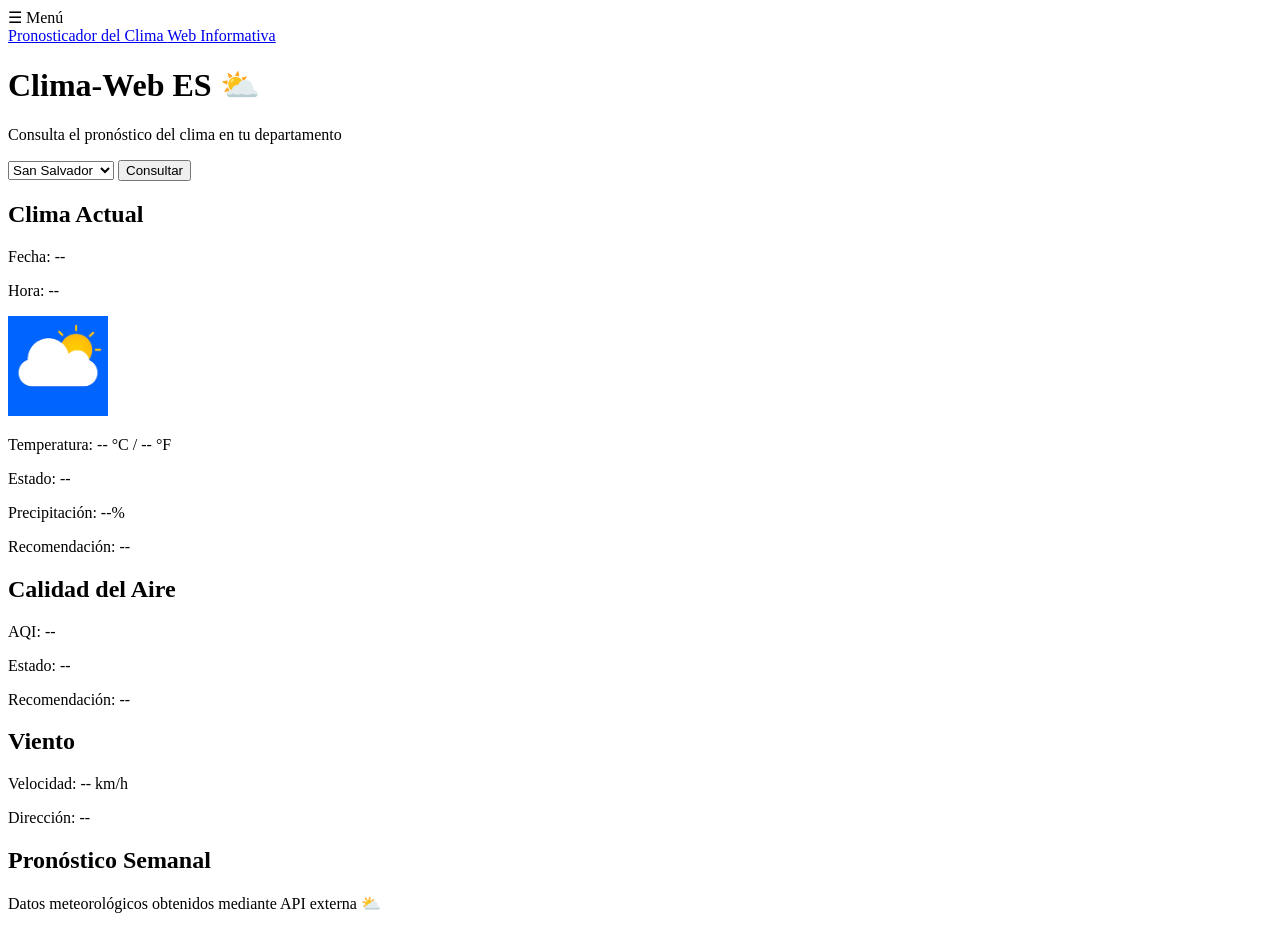
==== index.html @ c1426871 "se modifica el proyecto de OTI de la web" ====
<!DOCTYPE html>
<html lang="es">

<head>
    <meta charset="UTF-8">
    <meta name="viewport" content="width=device-width, initial-scale=1.0">
    <title>Clima-Web ES</title>

    <link rel="stylesheet" href="css/estilos.css">
</head>



<body>

    <header class="menu-header">

        <div class="hamburguesa" id="hamburguesa">
            ☰ <span>Menú</span>
        </div>

        <nav class="menu oculto" id="menu">

            <a href="index.html">
                Pronosticador del Clima
            </a>

            <a href="informativa.html">
                Web Informativa
            </a>

        </nav>

    </header>

    <!-- ENCABEZADO -->
    <header>
        <h1>Clima-Web ES ⛅</h1>
        <p>Consulta el pronóstico del clima en tu departamento</p>
    </header>


    <!-- SELECTOR DE DEPARTAMENTO -->
    <section class="buscador">
        <select id="departamento">
            <option value="San Salvador">San Salvador</option>
            <option value="Santa Ana">Santa Ana</option>
            <option value="La Libertad">La Libertad</option>
            <option value="San Miguel">San Miguel</option>
            <option value="Usulután">Usulután</option>
            <option value="Sonsonate">Sonsonate</option>
            <option value="La Paz">La Paz</option>
            <option value="Cuscatlán">Cuscatlán</option>
            <option value="Chalatenango">Chalatenango</option>
            <option value="Cabañas">Cabañas</option>
            <option value="Morazán">Morazán</option>
            <option value="La Unión">La Unión</option>
            <option value="Ahuachapán">Ahuachapán</option>
            <option value="San Vicente">San Vicente</option>
        </select>

        <button id="btnConsultar">Consultar</button>
    </section>


    <!-- CLIMA ACTUAL -->
    <section class="clima-actual">
        <h2>Clima Actual</h2>

        <p id="fechaActual">Fecha: --</p>
        <p id="horaActual">Hora: --</p>

        <img id="iconoClima" src="assets/nublado.png" alt="Ícono del clima" width="100">

        <p id="temperatura">Temperatura: -- °C / -- °F</p>
        <p id="estado">Estado: --</p>
        <p id="precipitacion">Precipitación: --%</p>
        <p id="recomendacion">Recomendación: --</p>
    </section>

    <section class="calidad-aire">
        <h2>Calidad del Aire</h2>

        <p id="aqi">AQI: --</p>
        <p id="estadoAire">Estado: --</p>
        <p id="recomendacionAire">Recomendación: --</p>
    </section>

    <section class="viento">
        <h2>Viento</h2>

        <p id="velocidadViento">Velocidad: -- km/h</p>
        <p id="direccionViento">Dirección: --</p>
    </section>

    <!-- PRONÓSTICO SEMANAL -->
    <section class="pronostico">
        <h2>Pronóstico Semanal</h2>

        <div id="contenedorPronostico">
            <!-- Aquí se insertarán dinámicamente los días -->
        </div>
    </section>


    <!-- PIE DE PÁGINA -->
    <footer>
        <p>Datos meteorológicos obtenidos mediante API externa ⛅</p>
    </footer>


    <script src="js/app.js"></script>
    <script src="js/menu.js"></script>

</body>

</html>
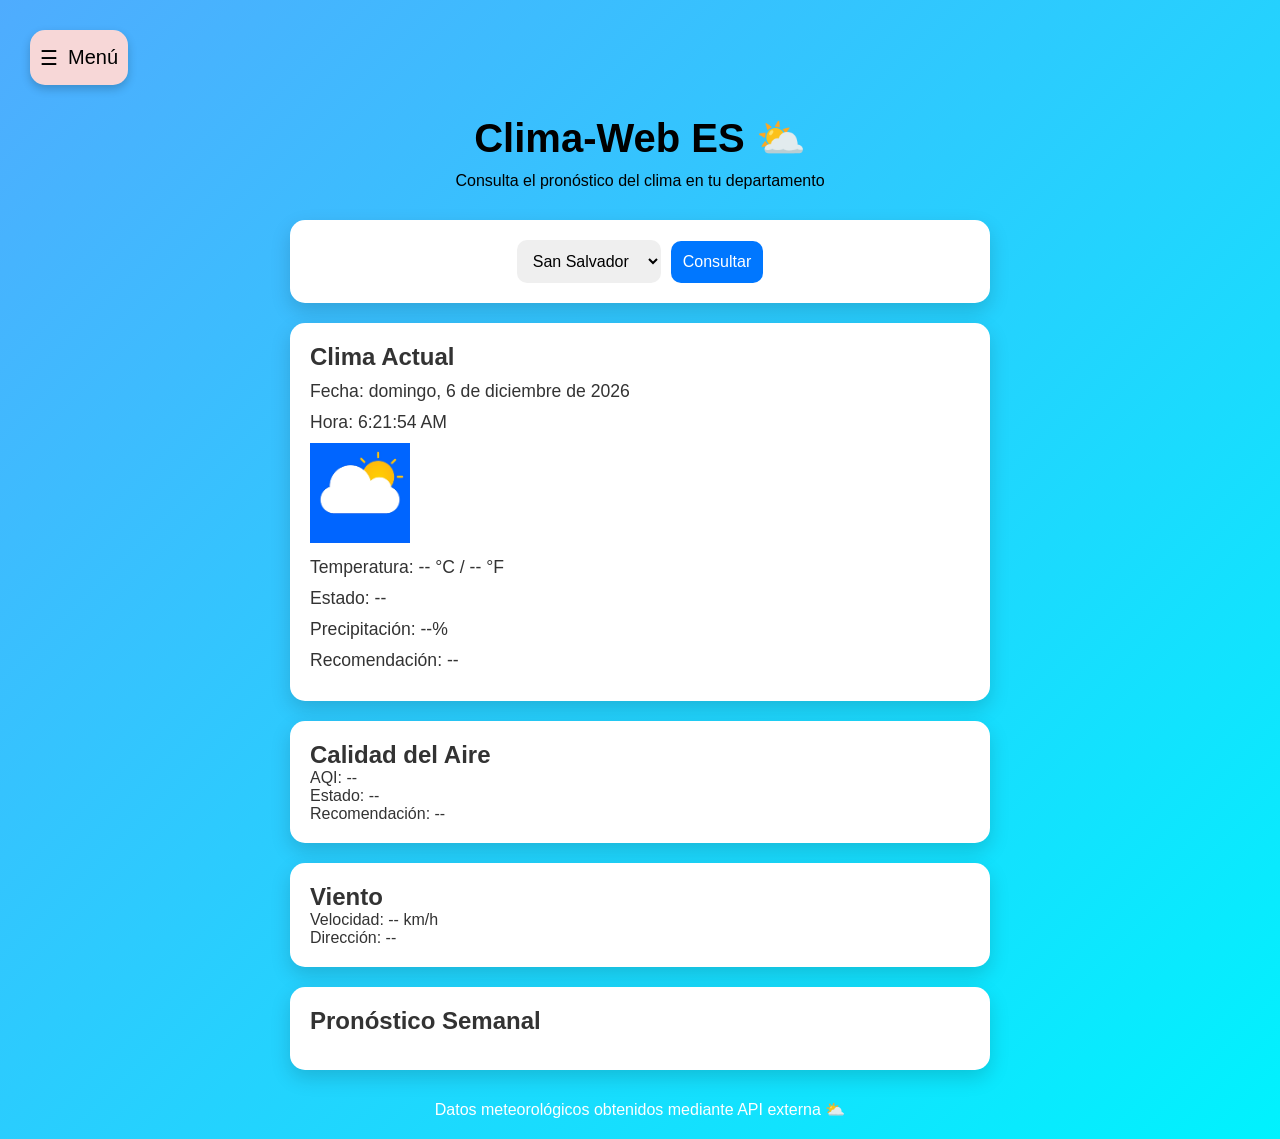
==== commit e228dcf4: "Pronosticador del clima" ====
--- a/index.html
+++ b/index.html
@@ -6,7 +6,7 @@
     <meta name="viewport" content="width=device-width, initial-scale=1.0">
     <title>Clima-Web ES</title>
 
-    <link rel="stylesheet" href="css/estilos.css">
+    <link rel="stylesheet" href="CSS/estilos.css">
 </head>
 
 
@@ -109,8 +109,8 @@
     </footer>
 
 
-    <script src="js/app.js"></script>
-    <script src="js/menu.js"></script>
+    <script src="Js/app.js"></script>
+    <script src="Js/menu.js"></script>
 
 </body>
 
--- a/CSS/estilos.css
+++ b/CSS/estilos.css
@@ -0,0 +1,153 @@
+.menu-header {
+    position: relative;
+}
+
+.hamburguesa {
+    font-size: 20px;
+    cursor: pointer;
+    padding: 0px 10px;
+    width: fit-content;
+    height: 55px;
+    background-color: rgb(247, 215, 215);
+    border-radius: 15px;
+    display: flex;
+    justify-content: center;
+    align-items: center;
+    box-shadow: 0px 4px 10px rgba(0, 0, 0, 0.2);
+    margin: 10px;
+    gap: 10px;
+    transition: 0.3s;
+}
+
+.hamburguesa:hover {
+    transform: scale(1.05);
+    background-color: #f0f0f0;
+}
+
+.menu {
+    position: absolute;
+    top: 60px;
+    left: 10px;
+    background-color: rgb(211, 213, 215);
+    border-radius: 10px;
+    padding: 10px;
+    display: flex;
+    flex-direction: column;
+    gap: 10px;
+    box-shadow: 0px 4px 10px rgba(0, 0, 0, 0.2);
+}
+
+.menu a {
+    background-color: white;
+    padding: 10px 15px;
+    border-radius: 10px;
+    text-decoration: none;
+    color: black;
+    font-size: 18px;
+    transition: 0.3s;
+}
+
+.menu a:hover {
+    background-color: lightblue;
+    transform: scale(1.05);
+}
+
+.oculto {
+    display: none;
+}
+
+
+/* RESET BÁSICO */
+* {
+    margin: 0;
+    padding: 0;
+    box-sizing: border-box;
+}
+
+/* ESTILO GENERAL DEL BODY */
+body {
+    font-family: Arial, sans-serif;
+    background: linear-gradient(135deg, #4facfe, #00f2fe);
+    color: #333;
+    min-height: 100vh;
+    padding: 20px;
+}
+
+/* ENCABEZADO */
+header {
+    text-align: center;
+    color: rgb(0, 0, 0);
+    font-size: 1rem;
+    margin-bottom: 30px;
+}
+
+header h1 {
+    font-size: 2.5rem;
+    margin-bottom: 10px;
+}
+
+/* CONTENEDOR PRINCIPAL DE SECCIONES */
+section {
+    background: white;
+    padding: 20px;
+    margin: 20px auto;
+    border-radius: 15px;
+    max-width: 700px;
+    box-shadow: 0 8px 20px rgba(0, 0, 0, 0.15);
+}
+
+/* BUSCADOR */
+.buscador {
+    display: flex;
+    gap: 10px;
+    justify-content: center;
+    align-items: center;
+}
+
+select,
+button {
+    padding: 12px;
+    border-radius: 10px;
+    border: none;
+    font-size: 1rem;
+}
+
+button {
+    background: #0077ff;
+    color: white;
+    cursor: pointer;
+    transition: 0.3s;
+}
+
+button:hover {
+    background: #005ecc;
+}
+
+/* CLIMA ACTUAL */
+.clima-actual p {
+    margin: 10px 0;
+    font-size: 1.1rem;
+}
+
+/* PRONÓSTICO */
+#contenedorPronostico {
+    display: grid;
+    gap: 10px;
+    margin-top: 15px;
+}
+
+.dia-pronostico {
+    background: #f4f7fb;
+    padding: 15px;
+    border-radius: 10px;
+    display: flex;
+    justify-content: space-between;
+}
+
+/* FOOTER */
+footer {
+    text-align: center;
+    color: white;
+    margin-top: 30px;
+    font-size: 1.rem;
+}
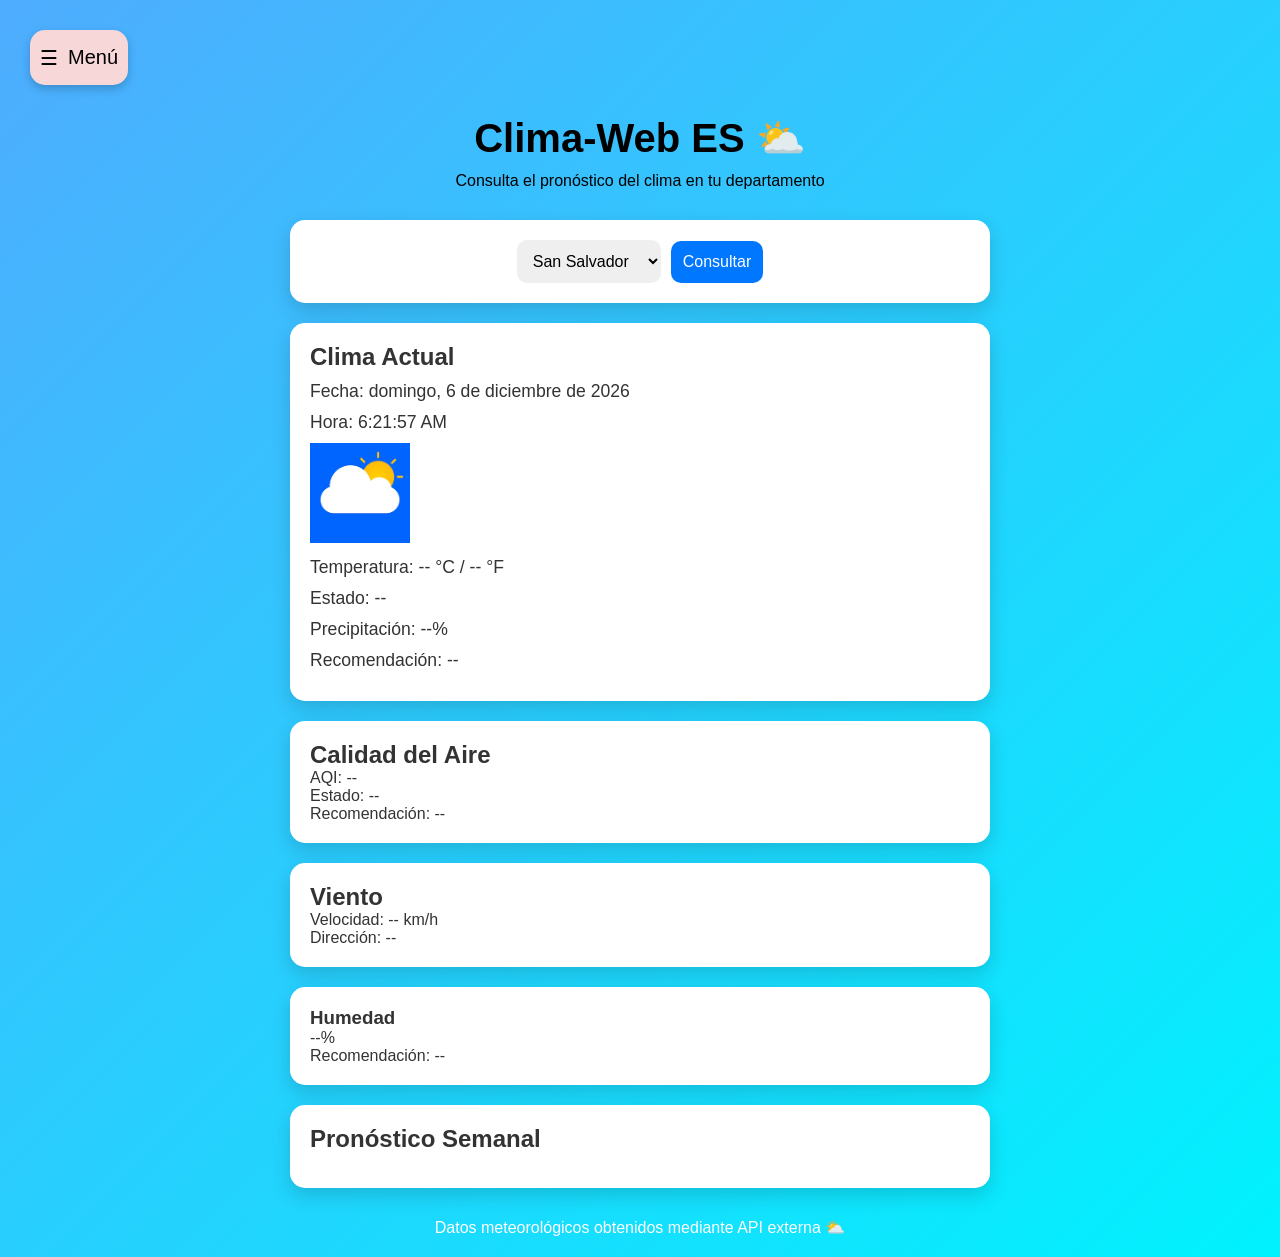
==== commit cefaed79: "se agrega el index mayor" ====
--- a/index.html
+++ b/index.html
@@ -93,6 +93,13 @@
         <p id="direccionViento">Dirección: --</p>
     </section>
 
+    <section class="humedad">
+        <h3>Humedad</h3>
+
+        <p id="humedad">--%</p>
+        <p id="recomendacionhumedo">Recomendación: --</p>
+    </section>
+
     <!-- PRONÓSTICO SEMANAL -->
     <section class="pronostico">
         <h2>Pronóstico Semanal</h2>
